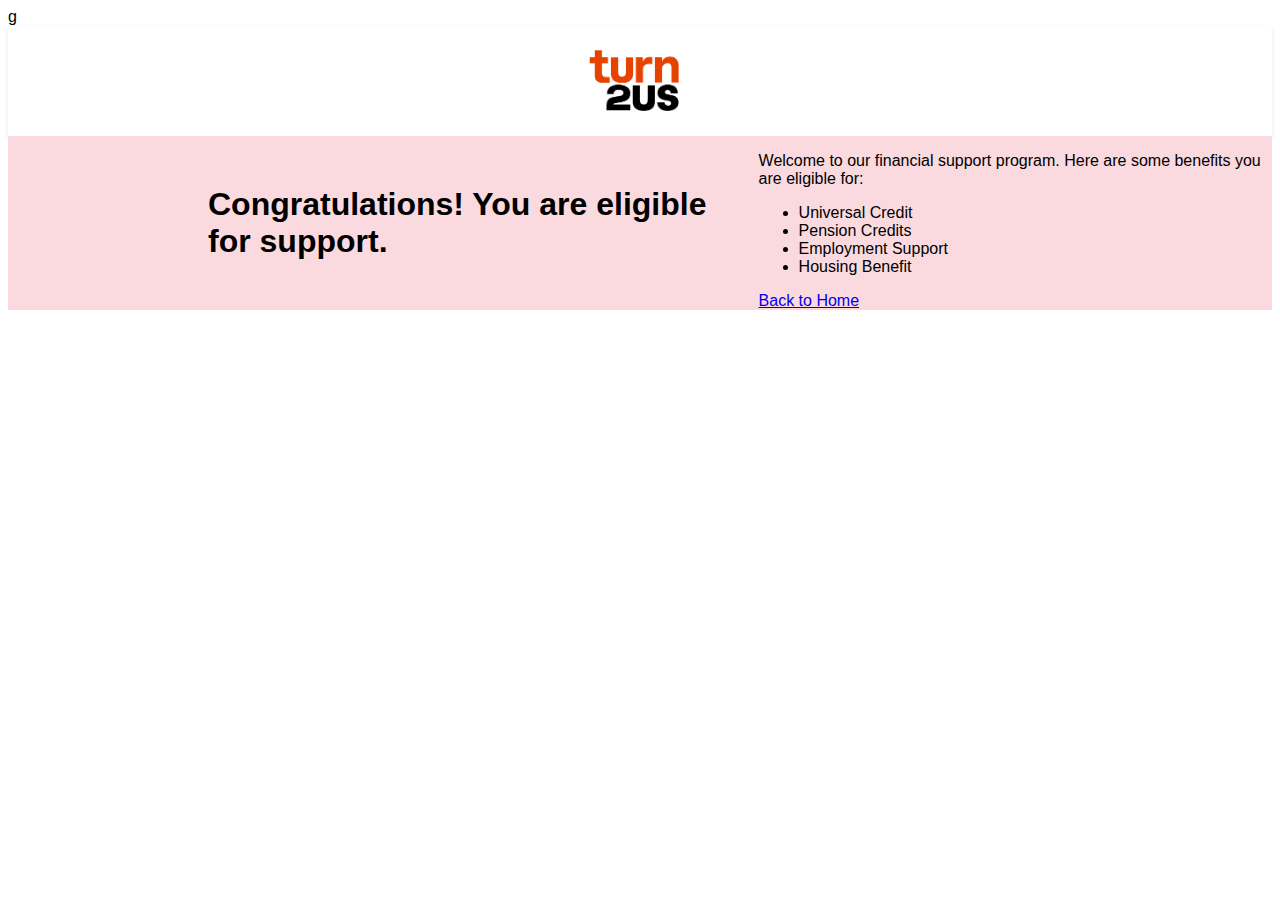
==== success.html @ 60447088 "Create success page" ====
g<!DOCTYPE html>
<html lang="en">
<head>
    <meta charset="UTF-8">
    <meta name="viewport" content="width=device-width, initial-scale=1.0">
    <title>Eligibility Confirmed</title>
    <link rel="stylesheet" href="index.css">
</head>
<body>
    <header class="header">
        <div class="header_container">
            <div class="header__logo"> 
                <a href="/" rel="home">
                    <img src="Screenshot 2024-04-21 at 19.19.45.png" alt="Turn2Us Logo">
                </a>
            </div>
        </div>
    </header>
    
    <main>
        <div class="content-section">
            <div class="title-container">
                <h1>Congratulations! You are eligible for support.</h1>
            </div>
            
            <div class="container">
                <p>Welcome to our financial support program. Here are some benefits you are eligible for:</p>
                <ul>
                    <li>Universal Credit</li>
                    <li>Pension Credits</li>
                    <li>Employment Support</li>
                    <li>Housing Benefit</li>
                </ul>
                <a href="index.html" class="back-link">Back to Home</a>
            </div>
        </div>
    </main>
    <script src="index.js"></script>
</body>
</html>
---- index.css ----
body {
    font-family: "RobotoSlab","Helvetica","Arial",sans-serif;
    font-size: 1rem;
    color: #000;
    overflow-x: hidden
    
}


.header {
    background-color: #fff; 
    padding: 10px 0; 
    box-shadow: 0 2px 4px rgba(0,0,0,0.1); 
}


.header_container {
    width: 80%; 
    margin: 0 auto; 
    display: flex; 
    justify-content: center;
}


.header__logo img {
    height: auto;
    width: 120px; 
    display: block; 
}

.content-section {
    display: flex;
    align-items: center;
    justify-content: space-between;
    padding: 0px, 0px, 0px, 0px;
    background-color: #fadade;
}

.title-container {
    flex-basis: 50%;
    padding-right: 20px; 
    padding-left: 200px;
}

.image-container {
    flex-basis: 50%;
    display: flex;
    justify-content: flex-end;
}

.image-container img {
    max-width: 100%;
    height: auto;
}

.horizontal-stripe2 {
    background-color: #f8f9fa; 
    width: 100%; 
    padding: 20px 0; 
    text-align: center; 
}

button {
    background-color: #ffffff;
    border-color: #000;
    color: #000000; 
    padding: 10px 20px; 
    border: solid; 
    border-width: 3px;
    text-transform: uppercase; 
    font-weight: bold; 
    text-decoration: none;
    display: inline-block; 
    cursor: pointer; 
    transition: background-color 0.3s ease; 
  }

  button:hover {
    border-color: #f47738;
    color: #f47738;
   
  }


  form {
    display: flex;
    flex-direction: column;
    width: 100%;
    align-items: center;
    align-content: center;
}

input[type="date"], button {
    padding: 10px;
    margin-top: 10px;
    border-radius: 5px;
    border: 1px solid #ccc;
}

#feedback {
    
    margin-top: 10px;
}
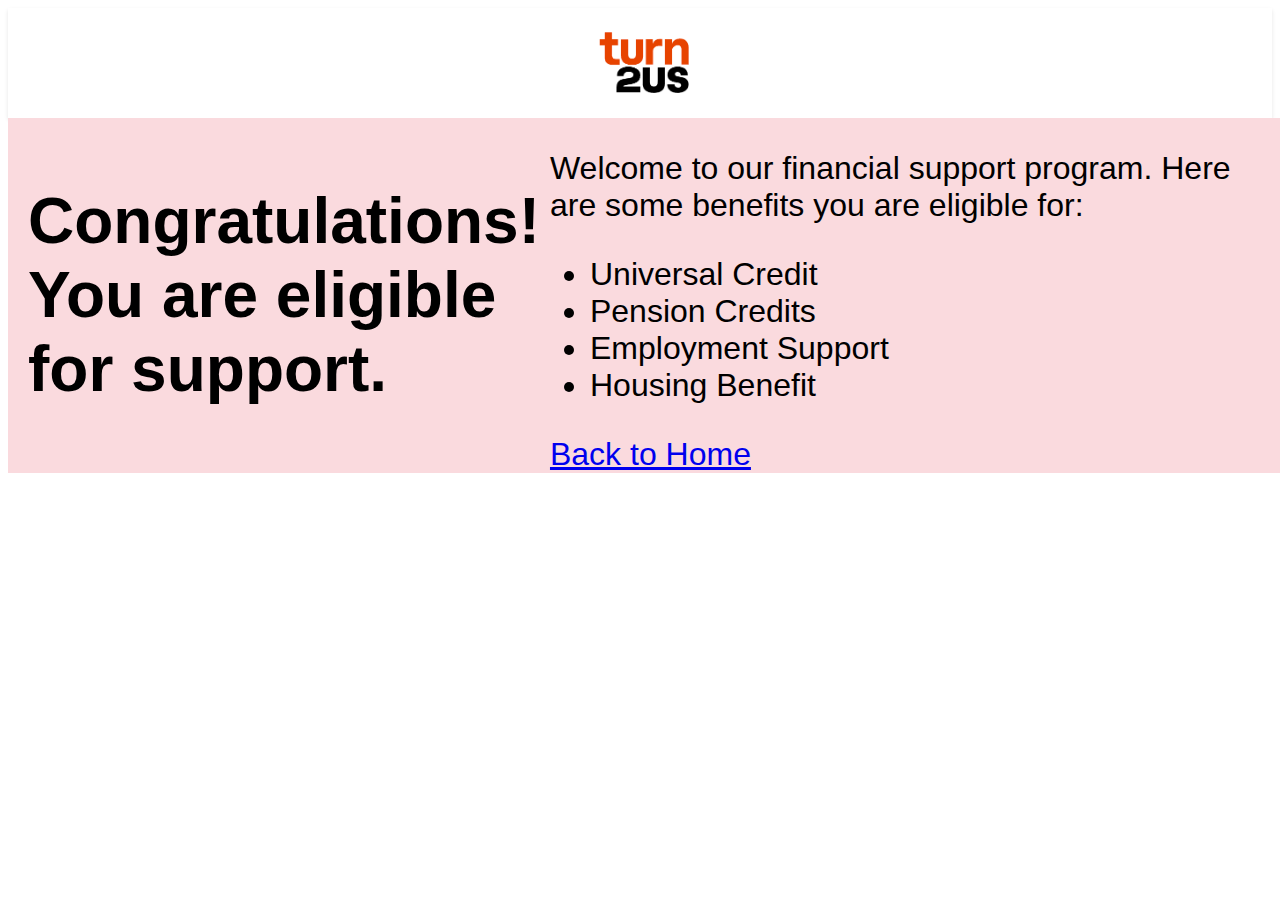
==== commit 79958595: "- update typo" ====
--- a/success.html
+++ b/success.html
@@ -1,4 +1,4 @@
-g<!DOCTYPE html>
+<!DOCTYPE html>
 <html lang="en">
 <head>
     <meta charset="UTF-8">
@@ -8,17 +8,17 @@
 </head>
 <body>
     <header class="header">
-        <div class="header_container">
+        <section class="header_container">
             <div class="header__logo"> 
                 <a href="/" rel="home">
                     <img src="Screenshot 2024-04-21 at 19.19.45.png" alt="Turn2Us Logo">
                 </a>
             </div>
-        </div>
+        </section>
     </header>
     
     <main>
-        <div class="content-section">
+        <section class="content-section">
             <div class="title-container">
                 <h1>Congratulations! You are eligible for support.</h1>
             </div>
@@ -33,7 +33,7 @@
                 </ul>
                 <a href="index.html" class="back-link">Back to Home</a>
             </div>
-        </div>
+        </section>
     </main>
     <script src="index.js"></script>
 </body>
--- a/index.css
+++ b/index.css
@@ -1,6 +1,6 @@
 body {
     font-family: "RobotoSlab","Helvetica","Arial",sans-serif;
-    font-size: 1rem;
+    font-size: 2rem;
     color: #000;
     overflow-x: hidden
     
@@ -103,4 +103,61 @@
 }
 
 
-  +
+
+.body, .header_container, .content-section, .title-container, .image-container {
+    width: 100%;
+    padding: 0 10px;
+}
+
+/**Mobile Responsive**/
+
+
+@media (max-width: 768px) {
+    .header_container {
+        flex-direction: column;
+        align-items: center;
+    }
+
+    .header__logo img {
+        width: 90px;
+    }
+
+    .content-section {
+        flex-direction: column;
+    }
+
+    .title-container, .image-container {
+        flex-basis: 100%;
+        padding: 10px 0;
+        text-align: center;
+    }
+
+    .title-container {
+        padding: 10px;
+    }
+
+    .image-container {
+        justify-content: center;
+    }
+
+    form {
+        width: 100%;
+        
+    }
+}
+
+@media (max-width: 480px) {
+    .title-container {
+        padding-left: 10px;
+    }
+
+    button, input[type="date"] {
+        width: 70%;
+    }
+}
+
+img {
+    max-width: 100%;
+    height: auto;
+}
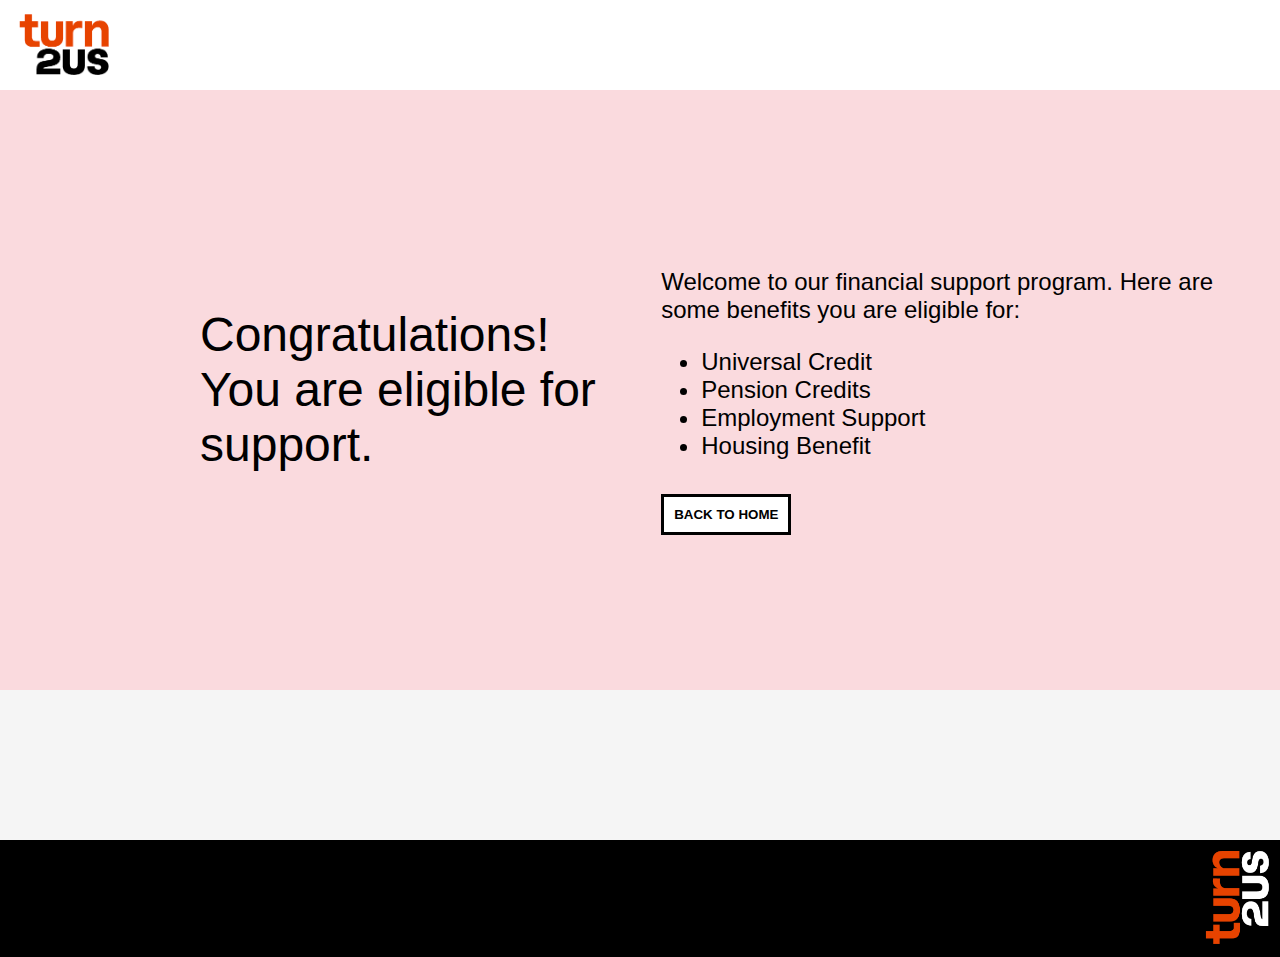
==== commit 0c6400da: "Styling updates" ====
--- a/success.html
+++ b/success.html
@@ -18,12 +18,12 @@
     </header>
     
     <main>
-        <section class="content-section">
-            <div class="title-container">
+        <section class="content-section2">
+            <div class="title-container2">
                 <h1>Congratulations! You are eligible for support.</h1>
             </div>
             
-            <div class="container">
+            <div class="container2">
                 <p>Welcome to our financial support program. Here are some benefits you are eligible for:</p>
                 <ul>
                     <li>Universal Credit</li>
@@ -31,10 +31,21 @@
                     <li>Employment Support</li>
                     <li>Housing Benefit</li>
                 </ul>
-                <a href="index.html" class="back-link">Back to Home</a>
+                <a href="index.html" class="back-link">
+                <button  id="back-link">Back to Home</button></a>
             </div>
         </section>
     </main>
+    <footer class="site-footer">
+        <div class="footer-container">
+            <div class="row">
+                <a id="footer-logo" href="/" rel="home">
+                    <img src="Screenshot 2024-04-23 at 18.18.53.png" alt="Turn2Us Footer Logo">
+                </a>
+
+            </div>
+        </div>
+    </footer>
     <script src="index.js"></script>
 </body>
 </html>--- a/index.css
+++ b/index.css
@@ -1,24 +1,34 @@
 body {
+    display: flex;
+    flex-direction: column;
+    min-height: 100vh;
+    margin: 0;
+    padding: 0;
+    background-color: #f5f5f5;
     font-family: "RobotoSlab","Helvetica","Arial",sans-serif;
-    font-size: 2rem;
+    font-size: 1.5rem;
     color: #000;
     overflow-x: hidden
+     
+}
+
+html {
+    overflow: auto;
+}
+
+.header {
+    width: 100%;
+    background-color: #fff; 
     
-}
-
-
-.header {
-    background-color: #fff; 
-    padding: 10px 0; 
     box-shadow: 0 2px 4px rgba(0,0,0,0.1); 
 }
 
 
 .header_container {
-    width: 80%; 
+    width: 100%; 
     margin: 0 auto; 
     display: flex; 
-    justify-content: center;
+    justify-content: left;
 }
 
 
@@ -32,8 +42,22 @@
     display: flex;
     align-items: center;
     justify-content: space-between;
-    padding: 0px, 0px, 0px, 0px;
+    padding: 0;
     background-color: #fadade;
+    margin: 0;
+    
+}
+
+.content-section2 {
+    display: flex;
+    align-items: center;
+    min-height: 600px;
+    justify-content: space-between;
+    padding: 0;
+    background-color: #fadade;
+    margin: 0;
+    padding-right: 20px;
+    
 }
 
 .title-container {
@@ -42,10 +66,17 @@
     padding-left: 200px;
 }
 
+.title-container2 {
+    flex-basis: 50%;
+    padding-right: 50px; 
+    padding-left: 200px;
+}
+
 .image-container {
     flex-basis: 50%;
     display: flex;
     justify-content: flex-end;
+    margin: 0;
 }
 
 .image-container img {
@@ -54,10 +85,11 @@
 }
 
 .horizontal-stripe2 {
-    background-color: #f8f9fa; 
+    background-color: #ffffff; 
     width: 100%; 
     padding: 20px 0; 
     text-align: center; 
+    margin: 0;
 }
 
 button {
@@ -81,6 +113,9 @@
    
   }
 
+  h1 {
+    font-weight: 400;
+  }
 
   form {
     display: flex;
@@ -98,7 +133,6 @@
 }
 
 #feedback {
-    
     margin-top: 10px;
 }
 
@@ -127,6 +161,18 @@
         flex-direction: column;
     }
 
+    .content-section2 {
+        width: 100%;
+        display: flex;
+        flex-direction: column;
+        justify-content: center;
+    }
+
+    .title-container2 {
+        justify-content: center;
+        padding-left: 10px;
+    }
+
     .title-container, .image-container {
         flex-basis: 100%;
         padding: 10px 0;
@@ -137,6 +183,14 @@
         padding: 10px;
     }
 
+    .container2 {
+        width: 100%;
+       
+       justify-content: center;
+       margin-left: 10px;
+       
+    }
+
     .image-container {
         justify-content: center;
     }
@@ -161,3 +215,44 @@
     max-width: 100%;
     height: auto;
 }
+
+
+.site-footer {
+    width: 100%;
+    margin-top: auto;
+    background-color: #000000;
+    color: #fff;
+    padding: 0px 0;
+    font-size: 1rem;
+    text-align: center;
+    margin-top: 150px;
+}
+
+.site-footer ul {
+    list-style-type: none;
+    padding: 0;
+}
+
+.row {
+    width: 100%;
+    display: flex;
+    flex-wrap: wrap;
+    justify-content:right;
+}
+
+#footer-logo {
+    width: 5rem;
+}
+
+#back-link{
+    border: solid black 3px;
+    border-radius: 0;
+    background-color: #fff;
+}
+
+#subBtn{
+    border: solid black 3px;
+    border-radius: 0;
+    background-color: #fff;
+}
+
